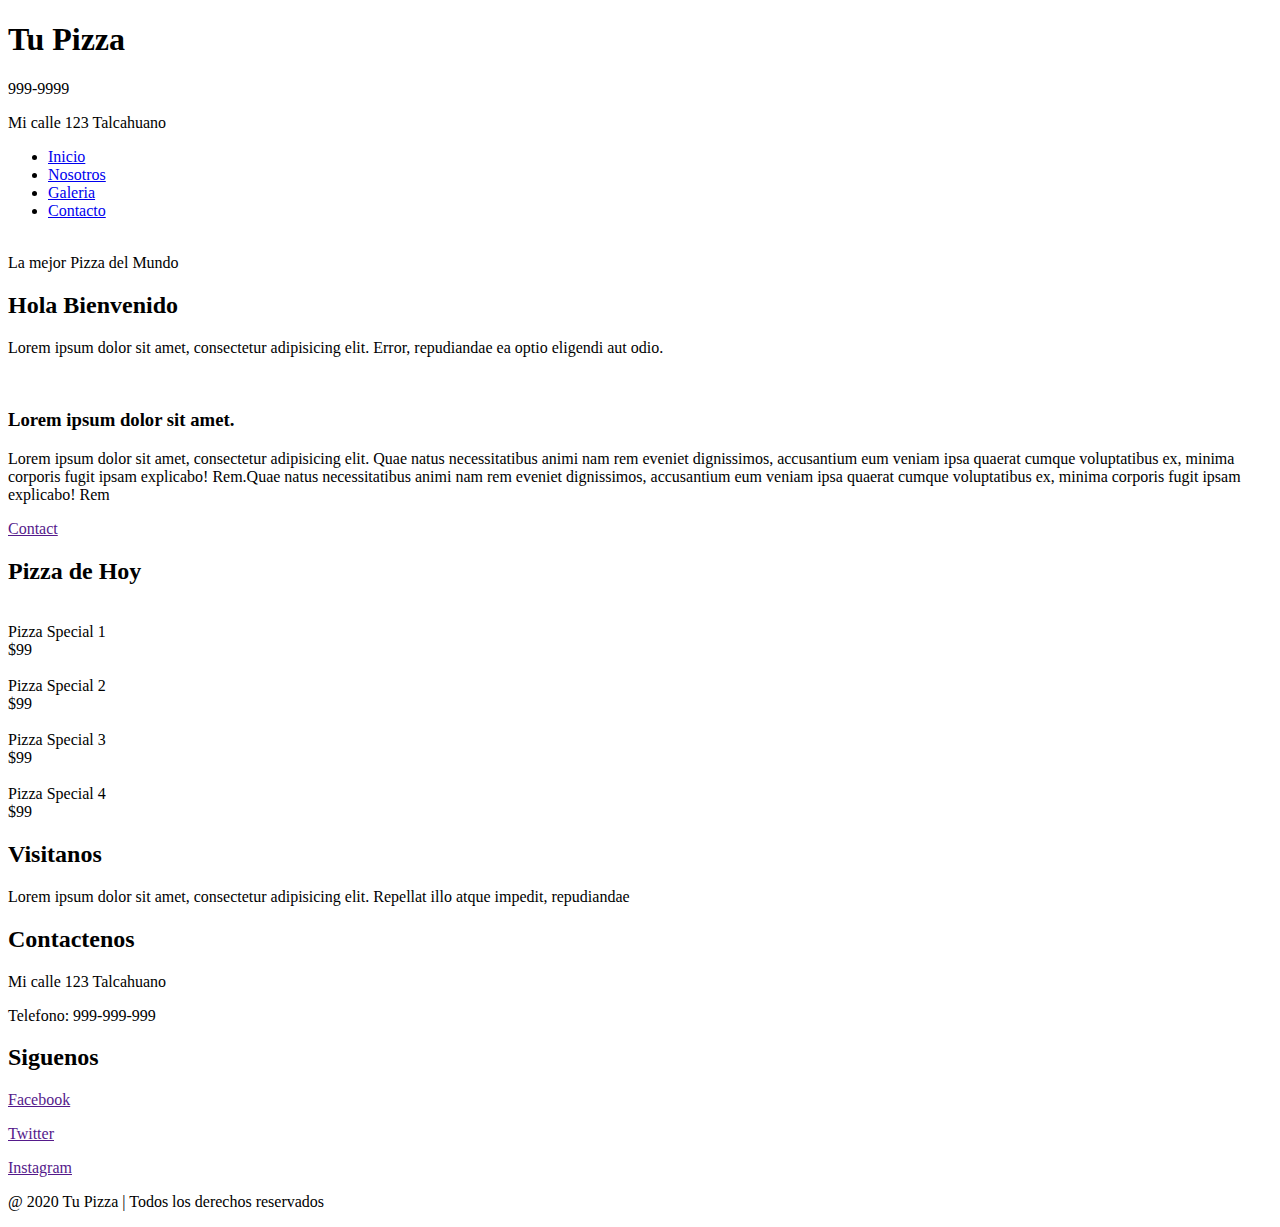
==== index.html @ 5110e10c "ultimo" ====
<!DOCTYPE html>
<html lang="es">
<head>
    <meta charset="UTF-8">
    <title>Home</title>
    <meta name="viewport" content="width=device-width, user-scalable=yes, initial-scale=1.0, maximum-scale=2.0, minimum-scale=1.0">
    <link rel="stylesheet" href="css/estilo.css">
    <link href="https://file.myfontastic.com/3j45yvRpaWhzeStdASehh9/icons.css" rel="stylesheet">
    <!-- jajajaja ultimo -->
</head>
<body>
    <header class="main-header">
        <div class="container container--flex">
            <div class="logo-container column column--50">
                <h1 class="logo">Tu Pizza</h1>
            </div>
            <div class="main-header__contactInfo column column--50">
                <p class="main-header__contactInfo__phone">
                    <span class="icon-phone">999-9999
                    </span>
                </p>
                <p class="main-header__contactInfo__addres">
                    <span class="icon-location">Mi calle 123 Talcahuano</span>
                </p>
                
            </div>
        </div>
    </header>
    <nav class="main_nav">
        <div class="container container--flex">
            <span class="icon-menu" id="btnmenu"></span>
            <ul class="menu" id="menu">
                <li class="menu__item"><a href="/" class="menu__link menu__link--select">Inicio</a></li>
                <li class="menu__item"><a href="nosotros.html" class="menu__link">Nosotros</a></li>
                <li class="menu__item"><a href="galeria.html" class="menu__link">Galeria</a></li>
                <li class="menu__item"><a href="contacto.html" class="menu__link">Contacto</a></li>
            </ul>
            <div class="social-icon">
                <a href="" class="social-icon__link"><span class="icon-facebook"></span></a>
                <a href="" class="social-icon__link"><span class="icon-twitter"></span></a>
                <a href="" class="social-icon__link"><span class="icon-instagram"></span></a>
            </div>
        </div>
    </nav>
    <section class="banner">
        <img src="img/banner.jpg" alt="" class="banner__img">
        <div class="banner__content">La mejor Pizza del Mundo</div>
    </section>
    <main class="main">
        <section class="group--color">
            <div class="container">
                <h2 class="main__title">Hola Bienvenido</h2>
                <p class="main_txt">
                    Lorem ipsum dolor sit amet, consectetur adipisicing elit. Error, repudiandae ea optio eligendi aut odio.
                </p>
            </div>
        </section>
        <section class="group main__about_description">
            <div class="container container--flex">
                <div class="column column--50">
                    <img src="img/pizza1.jpg" alt="">
                </div>
                <div class="column column--50">
                    <h3 class="column__title">Lorem ipsum dolor sit amet.</h3>
                    <p class="column__txt">Lorem ipsum dolor sit amet, consectetur adipisicing elit. Quae natus necessitatibus animi nam rem eveniet dignissimos, accusantium eum veniam ipsa quaerat cumque voluptatibus ex, minima corporis fugit ipsam explicabo! Rem.Quae natus necessitatibus animi nam rem eveniet dignissimos, accusantium eum veniam ipsa quaerat cumque voluptatibus ex, minima corporis fugit ipsam explicabo! Rem</p>
                    <a href="" class="btn btn--contact">Contact</a>
                </div>
            </div>
        </section>
        <section class="group today-special">
            <h2 class="group__title">Pizza de Hoy</h2>
            <div class="container container--flex">
                <div class="column column--50--25">
                    <img src="img/plato1.jpg" alt="" class="today-special__img">
                    <div class="today-special__tittle">Pizza Special 1</div>
                    <div class="today-special__price">$99</div>
                </div>
                <div class="column column--50--25">
                    <img src="img/plato2.jpg" alt="" class="today-special__img">
                    <div class="today-special__tittle">Pizza Special 2</div>
                    <div class="today-special__price">$99</div>
                </div>
                <div class="column column--50--25">
                    <img src="img/plato3.jpg" alt="" class="today-special__img">
                    <div class="today-special__tittle">Pizza Special 3</div>
                    <div class="today-special__price">$99</div>
                </div>
                <div class="column column--50--25">
                    <img src="img/plato4.jpg" alt="" class="today-special__img">
                    <div class="today-special__tittle">Pizza Special 4</div>
                    <div class="today-special__price">$99</div>
                </div>
            </div>
        </section>
      
    </main>
    <footer class="main-footer">
        <div class="container container--flex">
            <div class="column column--33">
                <h2 class="column__title">Visitanos</h2>
                <p class="column__txt">Lorem ipsum dolor sit amet, consectetur adipisicing elit. Repellat illo atque impedit, repudiandae </p>
            </div>
            <div class="column column--33">
                <h2 class="column__title">Contactenos</h2>
                <p class="column__txt">Mi calle 123 Talcahuano</p>
                <p class="column__txt">Telefono: 999-999-999</p>
               
            </div>
            <div class="column column--33">
                <h2 class="column__title">Siguenos</h2>
                <p class="column__txt"><a href="" class="icon-facebook">Facebook</a></p>
                <p class="column__txt"><a href="" class="icon-twitter">Twitter</a></p>
                <p class="column__txt"><a href="" class="icon-instagram">Instagram</a></p>
            </div>
            <p class="copy">@ 2020 Tu Pizza | Todos los derechos reservados</p>
        </div>
    </footer>
    <script src="js/menu.js"></script>
</body>
</html>
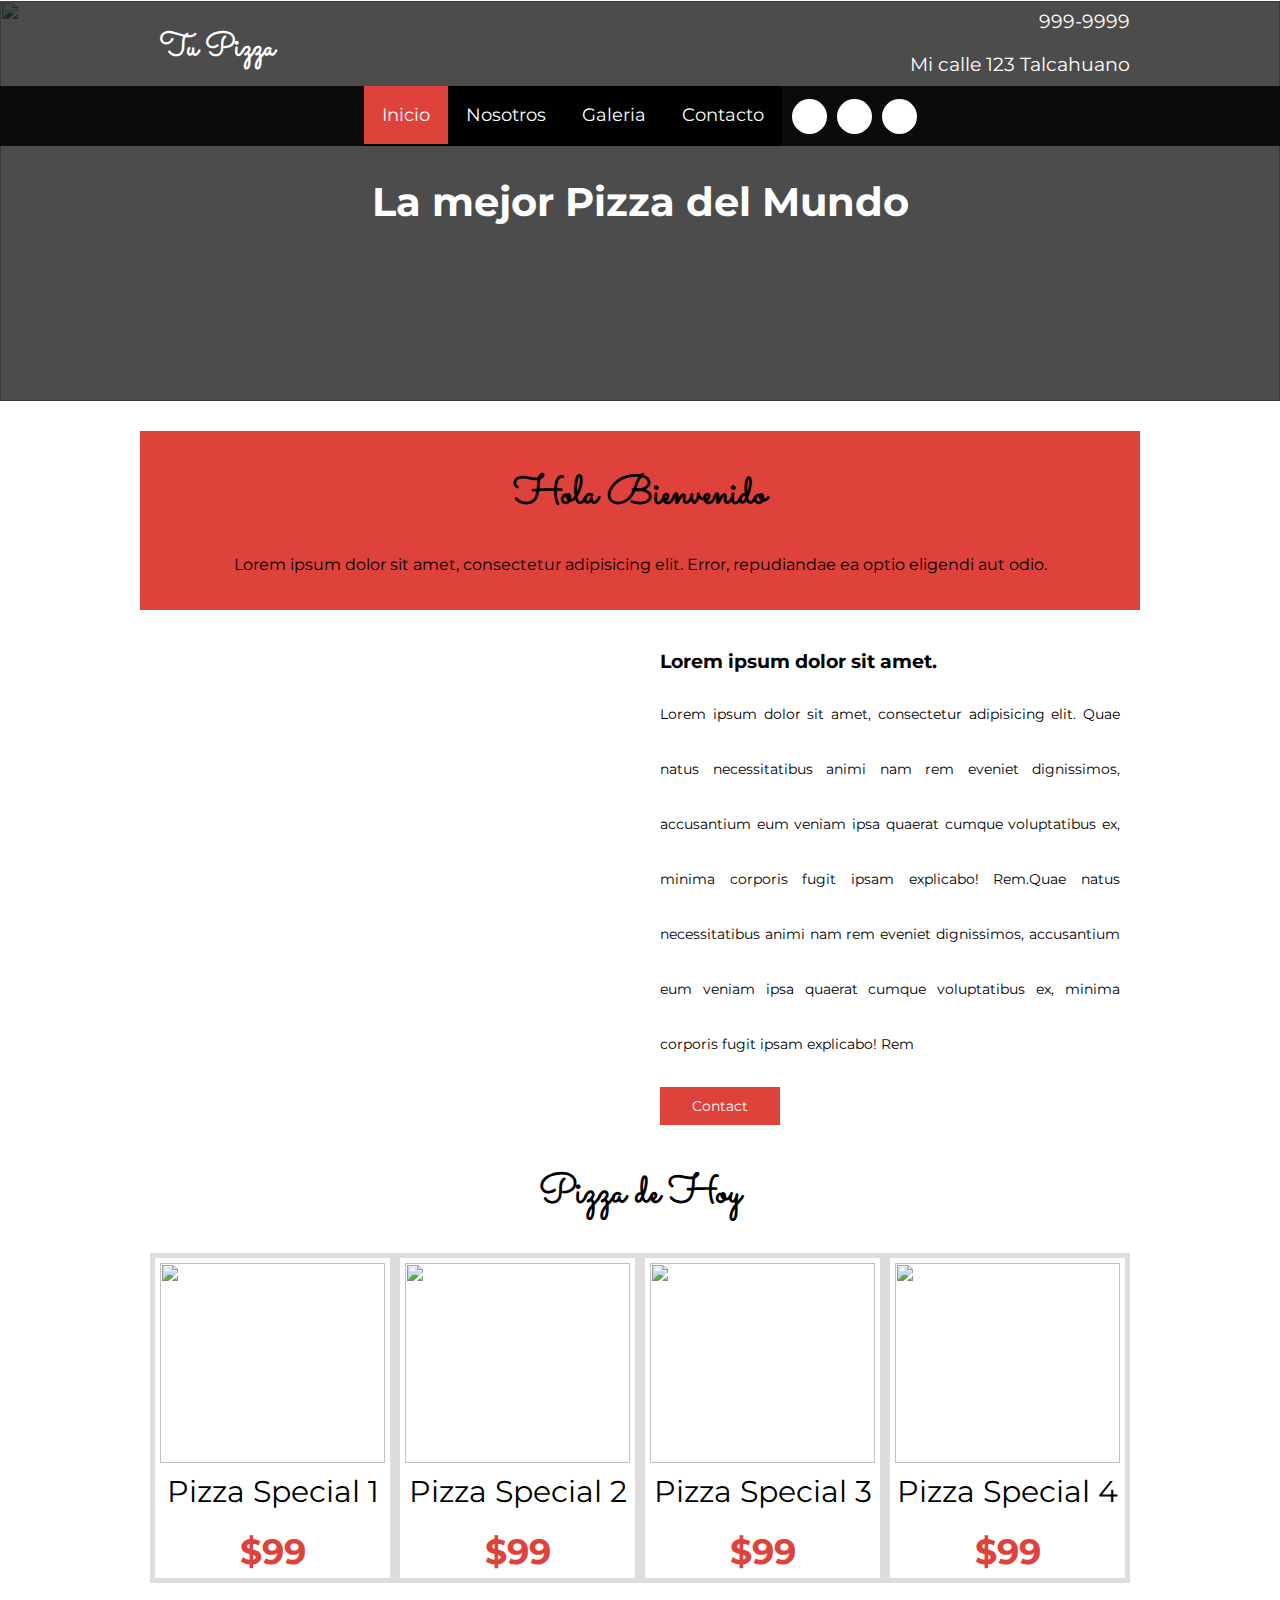
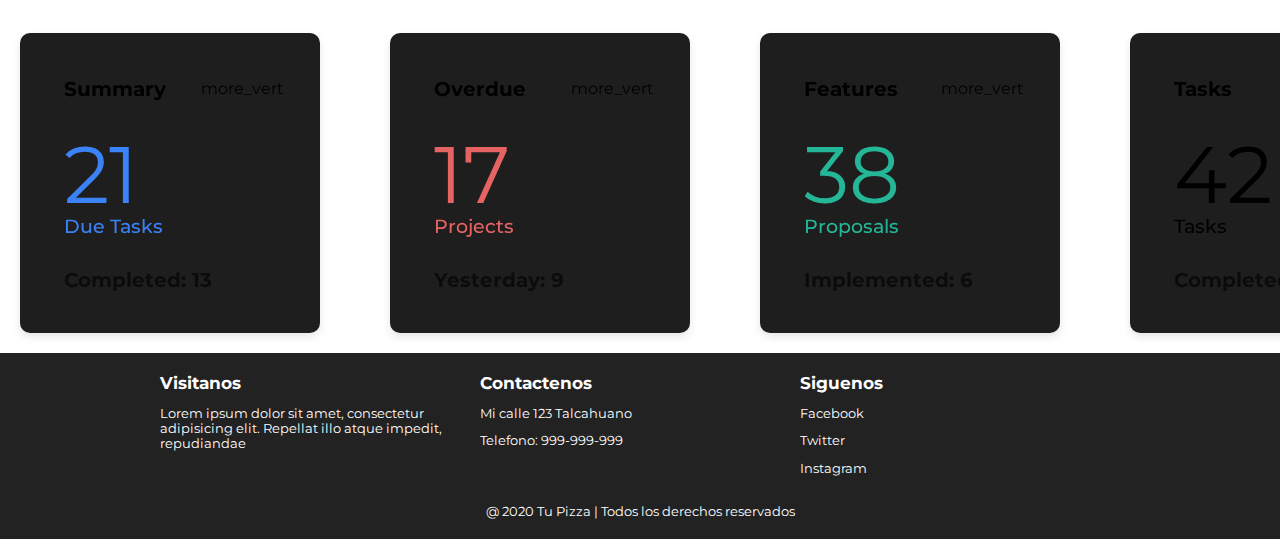
==== commit d2ece573: "aun no se que hacer" ====
--- a/index.html
+++ b/index.html
@@ -92,7 +92,91 @@
                 </div>
             </div>
         </section>
-      
+        <div class="cards">
+            <label id="summary">
+              <input type="checkbox" />
+              <div class="card">
+                <div class="front">
+                  <header>
+                    <h2>Summary</h2>
+                    <span class="material-symbols-outlined"> more_vert </span>
+                  </header>
+                  <var>21</var>
+                  <h3>Due Tasks</h3>
+                  <h4>Completed: 13</h4>
+                </div>
+                <div class="back">
+                  <header>
+                    <h2>Summary</h2>
+                    <span class="material-symbols-outlined"> close </span>
+                  </header>
+                  <p>More Information</p>
+                </div>
+              </div>
+            </label>
+            <label id="overdue">
+              <input type="checkbox" />
+              <div class="card">
+                <div class="front">
+                  <header>
+                    <h2>Overdue</h2>
+                    <span class="material-symbols-outlined"> more_vert </span>
+                  </header>
+                  <var>17</var>
+                  <h3>Projects</h3>
+                  <h4>Yesterday: 9</h4>
+                </div>
+                <div class="back">
+                  <header>
+                    <h2>Overdue</h2>
+                    <span class="material-symbols-outlined"> close </span>
+                  </header>
+                  <p>More Information</p>
+                </div>
+              </div>
+            </label>
+            <label id="features">
+              <input type="checkbox" />
+              <div class="card">
+                <div class="front">
+                  <header>
+                    <h2>Features</h2>
+                    <span class="material-symbols-outlined"> more_vert </span>
+                  </header>
+                  <var>38</var>
+                  <h3>Proposals</h3>
+                  <h4>Implemented: 6</h4>
+                </div>
+                <div class="back">
+                  <header>
+                    <h2>Features</h2>
+                    <span class="material-symbols-outlined"> close </span>
+                  </header>
+                  <p>More Information</p>
+                </div>
+              </div>
+            </label>
+            <label id="tasks">
+              <input type="checkbox" />
+              <div class="card">
+                <div class="front">
+                  <header>
+                    <h2>Tasks</h2>
+                    <span class="material-symbols-outlined"> more_vert </span>
+                  </header>
+                  <var>42</var>
+                  <h3>Tasks</h3>
+                  <h4>Completed: 12</h4>
+                </div>
+                <div class="back">
+                  <header>
+                    <h2>Tasks</h2>
+                    <span class="material-symbols-outlined"> close </span>
+                  </header>
+                  <p>More Information</p>
+                </div>
+              </div>
+          </div>
     </main>
     <footer class="main-footer">
         <div class="container container--flex">
--- a/css/estilo.css
+++ b/css/estilo.css
@@ -0,0 +1,532 @@
+@import url('https://fonts.googleapis.com/css2?family=Montserrat:wght@300&family=Sacramento&display=swap');
+*{
+    box-sizing: border-box;
+}
+body{
+    font-family: 'Montserrat', sans-serif;
+    margin: 0;
+}
+/*----------------Estilos Base------------------*/
+img{
+    display: block;
+    width: 100%;
+    max-width: 100%;
+}
+h1,h2,h3,h4,h5{
+    margin: 0;
+}
+.container{
+    width: 100%;
+    margin: auto;
+}
+.container--flex{
+    display: flex;
+    flex-wrap: wrap;
+    justify-content: space-between;
+    align-items: center;
+}
+.column{
+    width: 100%;
+}
+
+/*----------------Estilos Header------------------*/
+
+
+.main-header{
+    width: 100%;
+}
+.logo{
+    font-size: 1.9em;
+    color: #de423a;
+    padding: 10px;
+    font-family: 'Sacramento', cursive;
+        
+}
+.main-header__contactInfo__phone{
+    background:#de423a;
+    color: #fff;
+    padding: 10px;
+    margin: 0;
+}
+
+.main-header__contactInfo__addres{
+    padding: 10px;
+    margin: 0px;
+}
+.main-header [class*="icon-"]:before{
+    position: relative;
+    top:2px;
+    right: 3px;
+}
+/*----------------Estilos Menu------------------*/
+.main_nav{
+    width: 100%;
+    position:relative;
+    z-index: 2000;  
+    padding: 10px;
+}
+
+.icon-menu{
+    display: block;
+    color: #fff;
+    border: 1px solid #fff;
+    border-radius: 3px;
+    width: 40px;
+    height: 40px;
+    line-height: 45px;
+    text-align: center;
+    cursor:pointer;
+    font-size: 1.5em;
+    
+}
+
+.social-icon{
+    display: flex;
+    justify-content: space-between;
+    
+}
+
+.social-icon [class*="icon-"]{
+    color: black;
+    margin-left: 10px;
+    display: flex;
+    justify-content: center;
+    align-items: center;
+    font-size: 1.3em;
+    width: 35px;
+    height: 35px;
+    background: #fff;
+    border-radius: 50%;
+}
+
+.social-icon__link{
+    text-decoration: none;
+   
+}
+
+.menu{
+    
+    position: absolute;
+    top: 75px;
+    left: 0;
+    width: 100%;
+    background: rgba(0,0,0,.85);
+    padding:0px;
+    margin:0px;
+    z-index: 2000px;
+    list-style: none;
+    text-align: center;
+    font-size: 18px;
+    height: 0;
+    overflow: hidden;
+	transition: height .3s linear;
+}
+
+.menu__link{
+    display: block;
+    padding: 15px;
+    color: white;
+    text-align: center;
+    text-decoration: none;
+    
+}
+.menu__link:hover{
+    background-color: #DE423A;
+}
+.menu__link--select{
+    background-color: #DE423A;
+    
+}
+.mostrar{
+    height: 210px;
+}
+
+
+
+/*----------------Estilos Menu------------------*/
+
+.card {
+  background: #fff;
+  border-radius: 10px;
+  box-shadow: 0 4px 8px rgba(0, 0, 0, 0.1);
+  padding: 20px;
+  margin: 20px;
+  width: 300px;
+  height: 300px;
+  display: flex;
+  flex-direction: column;
+  justify-content: space-between;
+  transition: 0.4s;
+}
+
+
+.cards {
+	display: flex;
+	gap: 30px;
+  }
+  
+  .card {
+	position: relative;
+	perspective: 1000px;
+	width: 300px;
+	height: 300px;
+  }
+  
+  .card header {
+	display: flex;
+	justify-content: space-between;
+	align-items: center;
+	height: 40px;
+	margin-bottom: 26px;
+  }
+  
+  .card header h2 {
+	font-size: 20px;
+  }
+  
+  .card .front,
+  .card .back {
+	position: absolute;
+	top: 0;
+	left: 0;
+	right: 0;
+	bottom: 0;
+	backface-visibility: hidden;
+	background: #1e1e1e;
+	border-radius: 10px;
+	padding: 36px 36px 44px 44px;
+	transition: 0.6s;
+	cursor: pointer;
+  }
+  
+  .back {
+	transform: rotateY(180deg);
+  }
+  
+  input {
+	position: absolute;
+	scale: 0;
+  }
+  
+  input:checked ~ .card .back {
+	transform: rotateY(0);
+  }
+  
+  input:checked ~ .card .front {
+	transform: rotateY(-180deg);
+  }
+  
+  .card var {
+	font-style: normal;
+	font-size: 80px;
+	line-height: 1;
+  }
+  
+  .card h3 {
+	margin: 0 0 30px;
+	font-weight: 500;
+  }
+  
+  #summary :is(var, h3) {
+	color: #3b82f6;
+  }
+  
+  #overdue :is(var, h3) {
+	color: #e56363;
+  }
+  
+  #features :is(var, h3) {
+	color: #25b697;
+  }
+  
+  .card :is(h4, p) {
+	opacity: 0.6;
+	font-size: 20px;
+  }
+  
+  .card p {
+	margin-top: 76px;
+  }
+/*----------------Estilos Banner------------------*/
+
+.banner{
+    margin-top:-52px;
+    position: relative;
+}
+.banner:before {
+    content: '';
+    position: absolute;
+    width: 100%;
+    height: 100%;
+    background: rgba(0,0,0,0.7);
+    z-index: 1000;
+    top: 0;
+}
+.banner__img{
+    width: 100%;
+    height: 400px;
+    object-fit: cover
+}
+.banner__content {
+    width: 70%;
+    color: white;
+    text-align:center;
+    position: absolute;
+    z-index: 1500;
+    top: 50%;
+    left: 50%;
+    transform: translateX(-50%) translateY(-50%);
+    font-size: 1.5em;
+    font-weight:bold;
+    
+}
+
+/*----------------Estilos Principales------------------*/
+.group--color .container{
+	background-color: #DE423A;
+	padding: 10px;
+	text-align: center;
+	
+}
+.main__title{
+	margin: 15px 0;
+	font-size: 2.8em;
+	font-family: 'Sacramento',cursive;
+	
+}
+.column__title{
+	font-size: 1.3em;
+}
+.main__about_description .column:nth-child(2){
+	padding: 10px;
+}
+.btn{
+	
+	display: block;
+	text-align: center;
+	text-decoration: none;
+	width: 120px;
+	background: #DE423A;
+	color: #fff;
+	padding:10px;
+	margin: 10px auto;
+	
+}
+.group__title{
+	font-family:'Sacramento',cursive;
+	text-align: center;
+	font-weight: bold;
+	font-size: 1.8em;
+	margin: 30px;
+}
+
+.today-special .column {
+	margin-bottom: 30px;
+	text-align: center;
+}
+
+.today-special__img{
+	margin: auto;
+	max-width: 350px;
+}
+
+.today-special__tittle{
+	
+	font-size: 1.3em;
+	padding-top: 10px;
+	padding-bottom: 20px;
+}
+.today-special__price{
+	font-size: 1.5em;
+	color: #DE423a;
+	font-weight: bold;
+}
+
+/*----------------Estilos Principales------------------*/
+.main-footer{
+	background: #222;
+	color: #fff;
+	padding: 10px;
+	padding-top: 20px;
+	padding-bottom: 20px;
+	font-size: .8em;
+}
+.copy{
+	text-align: center;
+	margin: auto;
+	margin-top: 15px;
+	
+}
+
+.main-footer [class*="icon-"] {
+	color: #fff;
+	text-decoration: none;
+	
+	
+}
+.main-footer [class*="icon-"]:before{
+	position: relative;
+	top: 3px;
+	right: 5px;
+}
+
+/*----------------Estilos Responsivos------------------*/
+
+@media screen and (min-width:480px){
+
+	.container {
+		display: flex;
+		justify-content: center;
+		flex-wrap: wrap;
+	}
+	.logo{
+		color: #fff;
+		
+	}
+	.main-header__contactInfo{
+		text-align:right;
+	}
+	.banner{
+		margin-top: -145px;
+		z-index: -1000;
+	}
+	.main-header__contactInfo__phone{
+		background: none;
+	}
+	.main-header__contactInfo__addres{
+		color: #fff;
+	}
+	.main_nav{
+		background:rgba(0,0,0,0.85);
+	}
+	.banner__content{
+		font-size:1.5em;
+	}
+	.column--50{
+		width: 49%;
+	}
+	.column--50--25{
+		width: 49%;
+	}
+	.column--33{
+		width: 32%;
+	}
+	
+	.main__about_description .column:nth-child(2){
+		padding-left: 20px;
+		font-size: .9em;
+		
+	}
+	.main__about_description .btn{
+		margin: 0;
+	}
+	.today-special .column {
+		border: 5px solid #ddd;
+		padding: 5px;
+	}
+	.today-special__img{
+		height: 200px;
+		object-fit: cover;
+	}
+	.main-footer .container--flex{
+		align-items: flex-start;
+	}
+	
+	
+}
+@media screen and (min-width:1024px){
+.container{
+		width: 1000px
+	}
+	.logo{
+		padding-top: 20px;
+		font-size: 2em;
+	
+		
+	}
+		
+	.main-header__contactInfo__phone,
+	.main-header__contactInfo__addres{
+		font-size: 1.18em;
+		padding-right: 0px;
+		
+		
+		
+	}
+	
+	.main_nav{
+    
+    	padding: 0px;
+	}
+	
+	.banner__content{
+		font-size:2.5em;
+	}
+	
+	.icon-menu{
+		display: none;
+	}
+	
+	.menu{
+		position: static;
+		display: flex;
+		height: 60px;
+		width: auto;
+	}
+	
+	.menu__link{
+   
+    	padding: 18px;
+      
+	}
+	.group--color .container{
+		margin-top: 30px;
+		margin-bottom: 30px;
+		padding: 20px
+	
+	}
+	.main__title{
+		font-size: 2.5em;
+	}
+	.main__about_description .column--50:nth-child(2) .column__txt
+	{
+		line-height: 55px;
+		text-align: justify;
+		
+	}
+	.group__title{
+		font-size: 2.5em;
+	}
+	.column--50--25{
+		width: 24.5%;
+	}
+	.today-special__tittle{
+	
+		font-size: 1.9em;
+		
+	}
+	.today-special__price{
+	font-size: 2.2em;
+	
+	}
+}
+
+
+
+
+
+
+
+
+
+
+
+
+
+
+
+
+
+
+
+
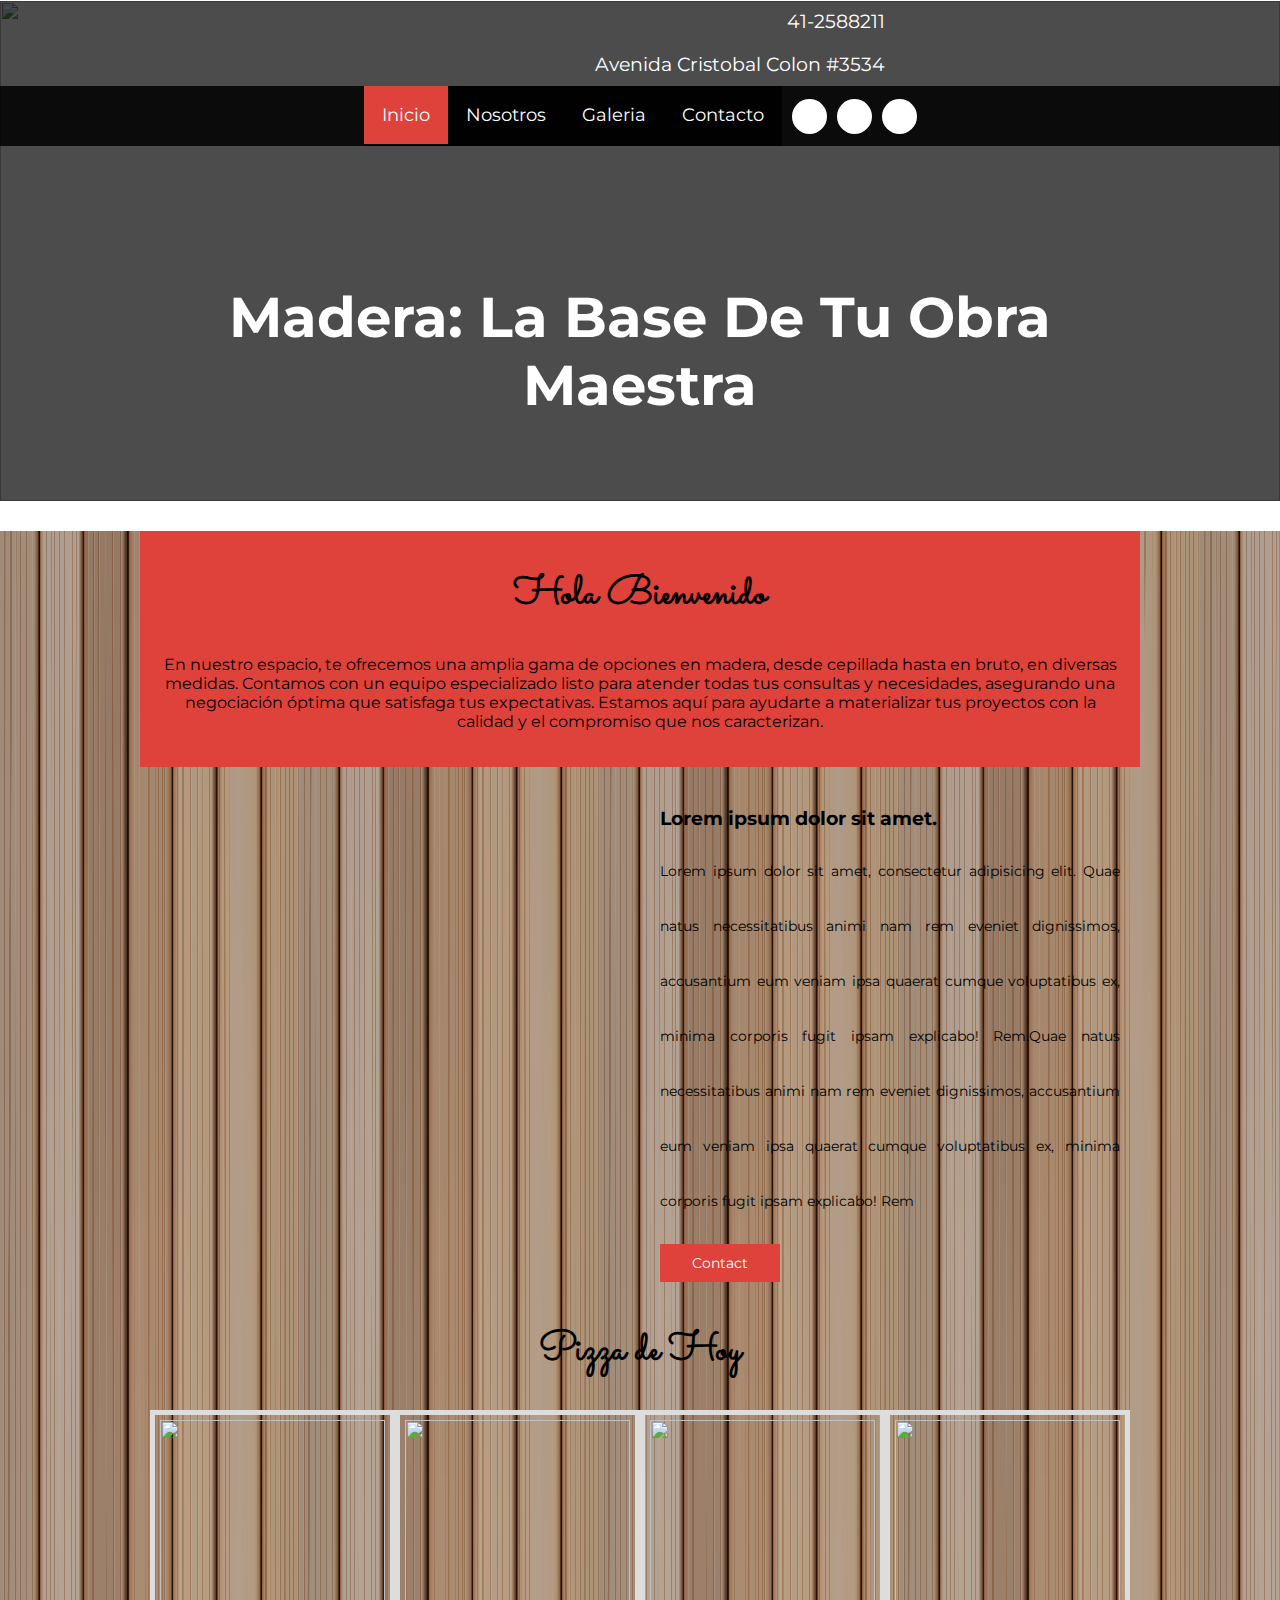
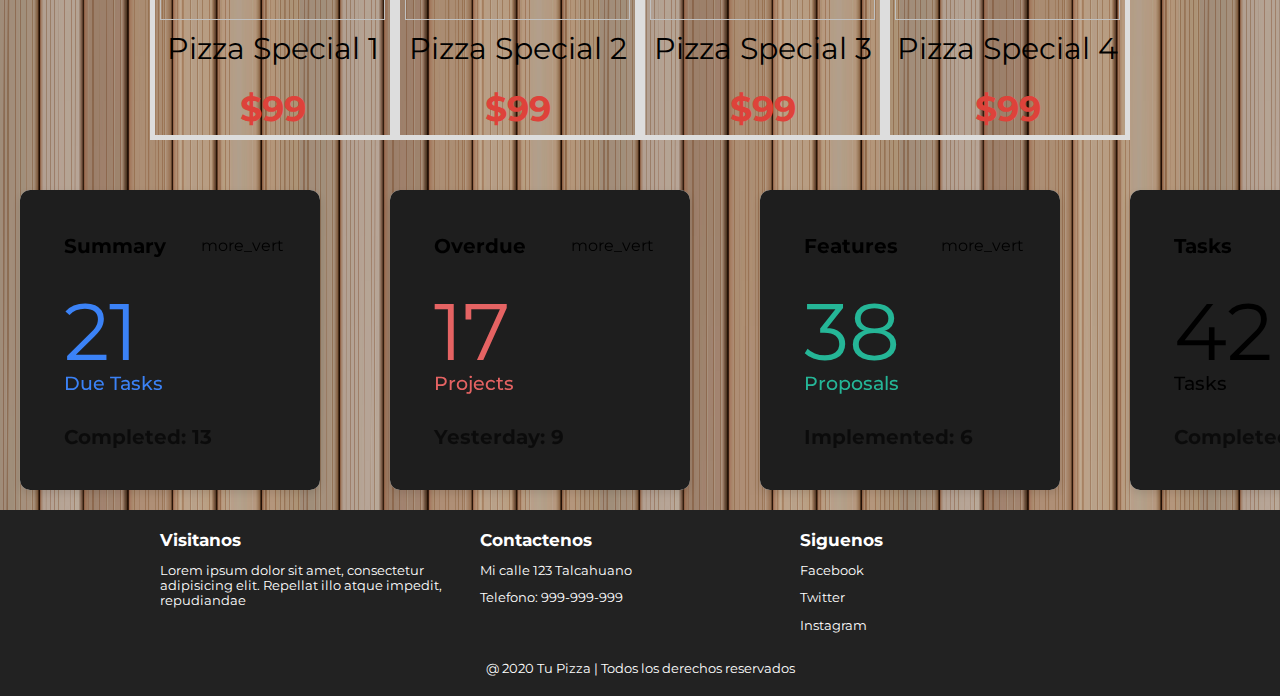
==== commit 21b10f32: "no" ====
--- a/index.html
+++ b/index.html
@@ -11,16 +11,13 @@
 <body>
     <header class="main-header">
         <div class="container container--flex">
-            <div class="logo-container column column--50">
-                <h1 class="logo">Tu Pizza</h1>
-            </div>
             <div class="main-header__contactInfo column column--50">
                 <p class="main-header__contactInfo__phone">
-                    <span class="icon-phone">999-9999
+                    <span class="icon-phone">41-2588211
                     </span>
                 </p>
                 <p class="main-header__contactInfo__addres">
-                    <span class="icon-location">Mi calle 123 Talcahuano</span>
+                    <span class="icon-location">Avenida Cristobal Colon #3534</span>
                 </p>
                 
             </div>
@@ -44,14 +41,14 @@
     </nav>
     <section class="banner">
         <img src="img/banner.jpg" alt="" class="banner__img">
-        <div class="banner__content">La mejor Pizza del Mundo</div>
+        <div class="banner__content2">Madera: La Base De Tu Obra Maestra</div>
     </section>
-    <main class="main">
+    <main class="main1" style="background-image: url('img/fondo.jpg'); background-repeat: repeat; background-size: 300px 90000px;">
         <section class="group--color">
             <div class="container">
                 <h2 class="main__title">Hola Bienvenido</h2>
                 <p class="main_txt">
-                    Lorem ipsum dolor sit amet, consectetur adipisicing elit. Error, repudiandae ea optio eligendi aut odio.
+                  En nuestro espacio, te ofrecemos una amplia gama de opciones en madera, desde cepillada hasta en bruto, en diversas medidas. Contamos con un equipo especializado listo para atender todas tus consultas y necesidades, asegurando una negociación óptima que satisfaga tus expectativas. Estamos aquí para ayudarte a materializar tus proyectos con la calidad y el compromiso que nos caracterizan.
                 </p>
             </div>
         </section>
--- a/css/estilo.css
+++ b/css/estilo.css
@@ -1,3 +1,4 @@
+
 @import url('https://fonts.googleapis.com/css2?family=Montserrat:wght@300&family=Sacramento&display=swap');
 *{
     box-sizing: border-box;
@@ -6,6 +7,7 @@
     font-family: 'Montserrat', sans-serif;
     margin: 0;
 }
+
 /*----------------Estilos Base------------------*/
 img{
     display: block;
@@ -28,20 +30,13 @@
 .column{
     width: 100%;
 }
-
+group--color
 /*----------------Estilos Header------------------*/
 
-
 .main-header{
     width: 100%;
 }
-.logo{
-    font-size: 1.9em;
-    color: #de423a;
-    padding: 10px;
-    font-family: 'Sacramento', cursive;
-        
-}
+
 .main-header__contactInfo__phone{
     background:#de423a;
     color: #fff;
@@ -58,6 +53,8 @@
     top:2px;
     right: 3px;
 }
+
+
 /*----------------Estilos Menu------------------*/
 .main_nav{
     width: 100%;
@@ -142,21 +139,20 @@
 }
 
 
-
 /*----------------Estilos Menu------------------*/
 
 .card {
-  background: #fff;
-  border-radius: 10px;
-  box-shadow: 0 4px 8px rgba(0, 0, 0, 0.1);
-  padding: 20px;
-  margin: 20px;
-  width: 300px;
-  height: 300px;
-  display: flex;
-  flex-direction: column;
-  justify-content: space-between;
-  transition: 0.4s;
+background: #fff;
+border-radius: 10px;
+box-shadow: 0 4px 8px rgba(0, 0, 0, 0.1);
+padding: 20px;
+margin: 20px;
+width: 300px;
+height: 300px;
+display: flex;
+flex-direction: column;
+justify-content: space-between;
+transition: 0.4s;
 }
 
 
@@ -252,6 +248,7 @@
 .banner{
     margin-top:-52px;
     position: relative;
+	margin: 0px;
 }
 .banner:before {
     content: '';
@@ -264,24 +261,28 @@
 }
 .banner__img{
     width: 100%;
-    height: 400px;
+    height: 500px;
     object-fit: cover
 }
-.banner__content {
+
+.banner__content2 {
     width: 70%;
-    color: white;
+    color: rgb(255, 255, 255);
     text-align:center;
     position: absolute;
     z-index: 1500;
-    top: 50%;
+    top: 70%;
     left: 50%;
     transform: translateX(-50%) translateY(-50%);
-    font-size: 1.5em;
+    font-size: 3.5em;
     font-weight:bold;
-    
 }
 
 /*----------------Estilos Principales------------------*/
+.main1{
+	margin: 0;
+	padding: 0;
+}
 .group--color .container{
 	background-color: #DE423A;
 	padding: 10px;
@@ -509,24 +510,24 @@
 	font-size: 2.2em;
 	
 	}
-}
-
-
-
-
-
-
-
-
-
-
-
-
-
-
-
-
-
-
-
-
+	.banner__content2{
+		margin: 0;
+	}
+}
+
+
+
+
+
+
+
+
+
+
+
+
+
+
+
+
+
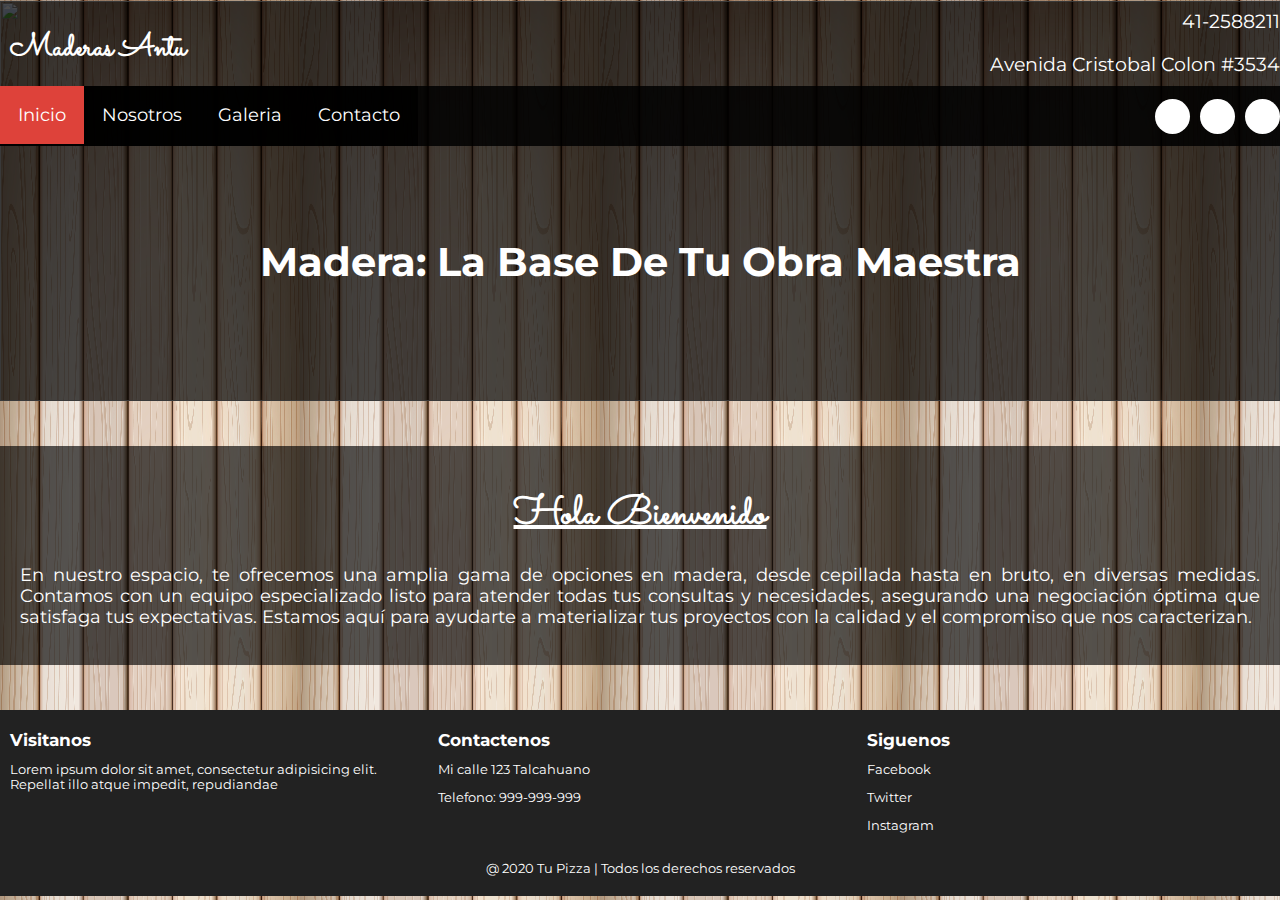
==== commit d18f8ee8: "ultimo" ====
--- a/index.html
+++ b/index.html
@@ -8,9 +8,12 @@
     <link href="https://file.myfontastic.com/3j45yvRpaWhzeStdASehh9/icons.css" rel="stylesheet">
     <!-- jajajaja ultimo -->
 </head>
-<body>
+<body style="background-image: url('img/fondo.jpg'); background-repeat: repeat; background-size: 300px 1300px;">
     <header class="main-header">
         <div class="container container--flex">
+            <div class="logo-container column column--50">
+                <h1 class="logo">Maderas Antu</h1>
+            </div>
             <div class="main-header__contactInfo column column--50">
                 <p class="main-header__contactInfo__phone">
                     <span class="icon-phone">41-2588211
@@ -39,141 +42,29 @@
             </div>
         </div>
     </nav>
-    <section class="banner">
+    <section class="banner" >
         <img src="img/banner.jpg" alt="" class="banner__img">
-        <div class="banner__content2">Madera: La Base De Tu Obra Maestra</div>
+        <div class="banner__content">Madera: La Base De Tu Obra Maestra</div>
     </section>
-    <main class="main1" style="background-image: url('img/fondo.jpg'); background-repeat: repeat; background-size: 300px 90000px;">
+    <main class="main1" >
         <section class="group--color">
             <div class="container">
                 <h2 class="main__title">Hola Bienvenido</h2>
                 <p class="main_txt">
-                  En nuestro espacio, te ofrecemos una amplia gama de opciones en madera, desde cepillada hasta en bruto, en diversas medidas. Contamos con un equipo especializado listo para atender todas tus consultas y necesidades, asegurando una negociación óptima que satisfaga tus expectativas. Estamos aquí para ayudarte a materializar tus proyectos con la calidad y el compromiso que nos caracterizan.
+                En nuestro espacio, te ofrecemos una amplia gama de opciones en madera, desde cepillada hasta en bruto, en diversas medidas. Contamos con un equipo especializado listo para atender todas tus consultas y necesidades, asegurando una negociación óptima que satisfaga tus expectativas. Estamos aquí para ayudarte a materializar tus proyectos con la calidad y el compromiso que nos caracterizan.
                 </p>
             </div>
         </section>
         <section class="group main__about_description">
-            <div class="container container--flex">
-                <div class="column column--50">
-                    <img src="img/pizza1.jpg" alt="">
-                </div>
-                <div class="column column--50">
-                    <h3 class="column__title">Lorem ipsum dolor sit amet.</h3>
-                    <p class="column__txt">Lorem ipsum dolor sit amet, consectetur adipisicing elit. Quae natus necessitatibus animi nam rem eveniet dignissimos, accusantium eum veniam ipsa quaerat cumque voluptatibus ex, minima corporis fugit ipsam explicabo! Rem.Quae natus necessitatibus animi nam rem eveniet dignissimos, accusantium eum veniam ipsa quaerat cumque voluptatibus ex, minima corporis fugit ipsam explicabo! Rem</p>
-                    <a href="" class="btn btn--contact">Contact</a>
-                </div>
-            </div>
+        
+
+        
         </section>
         <section class="group today-special">
-            <h2 class="group__title">Pizza de Hoy</h2>
-            <div class="container container--flex">
-                <div class="column column--50--25">
-                    <img src="img/plato1.jpg" alt="" class="today-special__img">
-                    <div class="today-special__tittle">Pizza Special 1</div>
-                    <div class="today-special__price">$99</div>
-                </div>
-                <div class="column column--50--25">
-                    <img src="img/plato2.jpg" alt="" class="today-special__img">
-                    <div class="today-special__tittle">Pizza Special 2</div>
-                    <div class="today-special__price">$99</div>
-                </div>
-                <div class="column column--50--25">
-                    <img src="img/plato3.jpg" alt="" class="today-special__img">
-                    <div class="today-special__tittle">Pizza Special 3</div>
-                    <div class="today-special__price">$99</div>
-                </div>
-                <div class="column column--50--25">
-                    <img src="img/plato4.jpg" alt="" class="today-special__img">
-                    <div class="today-special__tittle">Pizza Special 4</div>
-                    <div class="today-special__price">$99</div>
-                </div>
-            </div>
+            
+
+            
         </section>
-        <div class="cards">
-            <label id="summary">
-              <input type="checkbox" />
-              <div class="card">
-                <div class="front">
-                  <header>
-                    <h2>Summary</h2>
-                    <span class="material-symbols-outlined"> more_vert </span>
-                  </header>
-                  <var>21</var>
-                  <h3>Due Tasks</h3>
-                  <h4>Completed: 13</h4>
-                </div>
-                <div class="back">
-                  <header>
-                    <h2>Summary</h2>
-                    <span class="material-symbols-outlined"> close </span>
-                  </header>
-                  <p>More Information</p>
-                </div>
-              </div>
-            </label>
-            <label id="overdue">
-              <input type="checkbox" />
-              <div class="card">
-                <div class="front">
-                  <header>
-                    <h2>Overdue</h2>
-                    <span class="material-symbols-outlined"> more_vert </span>
-                  </header>
-                  <var>17</var>
-                  <h3>Projects</h3>
-                  <h4>Yesterday: 9</h4>
-                </div>
-                <div class="back">
-                  <header>
-                    <h2>Overdue</h2>
-                    <span class="material-symbols-outlined"> close </span>
-                  </header>
-                  <p>More Information</p>
-                </div>
-              </div>
-            </label>
-            <label id="features">
-              <input type="checkbox" />
-              <div class="card">
-                <div class="front">
-                  <header>
-                    <h2>Features</h2>
-                    <span class="material-symbols-outlined"> more_vert </span>
-                  </header>
-                  <var>38</var>
-                  <h3>Proposals</h3>
-                  <h4>Implemented: 6</h4>
-                </div>
-                <div class="back">
-                  <header>
-                    <h2>Features</h2>
-                    <span class="material-symbols-outlined"> close </span>
-                  </header>
-                  <p>More Information</p>
-                </div>
-              </div>
-            </label>
-            <label id="tasks">
-              <input type="checkbox" />
-              <div class="card">
-                <div class="front">
-                  <header>
-                    <h2>Tasks</h2>
-                    <span class="material-symbols-outlined"> more_vert </span>
-                  </header>
-                  <var>42</var>
-                  <h3>Tasks</h3>
-                  <h4>Completed: 12</h4>
-                </div>
-                <div class="back">
-                  <header>
-                    <h2>Tasks</h2>
-                    <span class="material-symbols-outlined"> close </span>
-                  </header>
-                  <p>More Information</p>
-                </div>
-              </div>
-          </div>
     </main>
     <footer class="main-footer">
         <div class="container container--flex">
@@ -185,7 +76,6 @@
                 <h2 class="column__title">Contactenos</h2>
                 <p class="column__txt">Mi calle 123 Talcahuano</p>
                 <p class="column__txt">Telefono: 999-999-999</p>
-               
             </div>
             <div class="column column--33">
                 <h2 class="column__title">Siguenos</h2>
--- a/css/estilo.css
+++ b/css/estilo.css
@@ -3,11 +3,11 @@
 *{
     box-sizing: border-box;
 }
+
 body{
     font-family: 'Montserrat', sans-serif;
     margin: 0;
 }
-
 /*----------------Estilos Base------------------*/
 img{
     display: block;
@@ -30,13 +30,19 @@
 .column{
     width: 100%;
 }
-group--color
+
 /*----------------Estilos Header------------------*/
 
+
 .main-header{
     width: 100%;
 }
-
+.logo{
+    font-size: 1.9em;
+    color: #000000;
+    padding: 10px;
+    font-family: 'Sacramento', cursive;       
+}
 .main-header__contactInfo__phone{
     background:#de423a;
     color: #fff;
@@ -53,8 +59,6 @@
     top:2px;
     right: 3px;
 }
-
-
 /*----------------Estilos Menu------------------*/
 .main_nav{
     width: 100%;
@@ -128,7 +132,7 @@
     
 }
 .menu__link:hover{
-    background-color: #DE423A;
+     background-color: #DE423A;
 }
 .menu__link--select{
     background-color: #DE423A;
@@ -137,118 +141,11 @@
 .mostrar{
     height: 210px;
 }
-
-
-/*----------------Estilos Menu------------------*/
-
-.card {
-background: #fff;
-border-radius: 10px;
-box-shadow: 0 4px 8px rgba(0, 0, 0, 0.1);
-padding: 20px;
-margin: 20px;
-width: 300px;
-height: 300px;
-display: flex;
-flex-direction: column;
-justify-content: space-between;
-transition: 0.4s;
-}
-
-
-.cards {
-	display: flex;
-	gap: 30px;
-  }
-  
-  .card {
-	position: relative;
-	perspective: 1000px;
-	width: 300px;
-	height: 300px;
-  }
-  
-  .card header {
-	display: flex;
-	justify-content: space-between;
-	align-items: center;
-	height: 40px;
-	margin-bottom: 26px;
-  }
-  
-  .card header h2 {
-	font-size: 20px;
-  }
-  
-  .card .front,
-  .card .back {
-	position: absolute;
-	top: 0;
-	left: 0;
-	right: 0;
-	bottom: 0;
-	backface-visibility: hidden;
-	background: #1e1e1e;
-	border-radius: 10px;
-	padding: 36px 36px 44px 44px;
-	transition: 0.6s;
-	cursor: pointer;
-  }
-  
-  .back {
-	transform: rotateY(180deg);
-  }
-  
-  input {
-	position: absolute;
-	scale: 0;
-  }
-  
-  input:checked ~ .card .back {
-	transform: rotateY(0);
-  }
-  
-  input:checked ~ .card .front {
-	transform: rotateY(-180deg);
-  }
-  
-  .card var {
-	font-style: normal;
-	font-size: 80px;
-	line-height: 1;
-  }
-  
-  .card h3 {
-	margin: 0 0 30px;
-	font-weight: 500;
-  }
-  
-  #summary :is(var, h3) {
-	color: #3b82f6;
-  }
-  
-  #overdue :is(var, h3) {
-	color: #e56363;
-  }
-  
-  #features :is(var, h3) {
-	color: #25b697;
-  }
-  
-  .card :is(h4, p) {
-	opacity: 0.6;
-	font-size: 20px;
-  }
-  
-  .card p {
-	margin-top: 76px;
-  }
 /*----------------Estilos Banner------------------*/
 
 .banner{
     margin-top:-52px;
     position: relative;
-	margin: 0px;
 }
 .banner:before {
     content: '';
@@ -261,48 +158,49 @@
 }
 .banner__img{
     width: 100%;
-    height: 500px;
+    height: 400px;
     object-fit: cover
 }
-
-.banner__content2 {
+.banner__content {
     width: 70%;
     color: rgb(255, 255, 255);
     text-align:center;
     position: absolute;
     z-index: 1500;
-    top: 70%;
+    top: 65%;
     left: 50%;
     transform: translateX(-50%) translateY(-50%);
-    font-size: 3.5em;
+    font-size: 1.5em;
     font-weight:bold;
+    
 }
 
 /*----------------Estilos Principales------------------*/
-.main1{
-	margin: 0;
-	padding: 0;
-}
 .group--color .container{
-	background-color: #DE423A;
+	background-color: #000000a5;
 	padding: 10px;
 	text-align: center;
-	
 }
 .main__title{
-	margin: 15px 0;
+	margin: 20px 0;
 	font-size: 2.8em;
 	font-family: 'Sacramento',cursive;
-	
+	color: #ffffff;
+	text-decoration: underline;
 }
 .column__title{
 	font-size: 1.3em;
 }
+.main_txt{
+	font-size: 1.1em;
+	text-align: justify;
+	color: #ffffff;
+}
+
 .main__about_description .column:nth-child(2){
 	padding: 10px;
 }
 .btn{
-	
 	display: block;
 	text-align: center;
 	text-decoration: none;
@@ -352,6 +250,7 @@
 	padding-bottom: 20px;
 	font-size: .8em;
 }
+
 .copy{
 	text-align: center;
 	margin: auto;
@@ -374,12 +273,6 @@
 /*----------------Estilos Responsivos------------------*/
 
 @media screen and (min-width:480px){
-
-	.container {
-		display: flex;
-		justify-content: center;
-		flex-wrap: wrap;
-	}
 	.logo{
 		color: #fff;
 		
@@ -437,7 +330,7 @@
 }
 @media screen and (min-width:1024px){
 .container{
-		width: 1000px
+		width: 100%;
 	}
 	.logo{
 		padding-top: 20px;
@@ -476,13 +369,11 @@
 	}
 	
 	.menu__link{
-   
     	padding: 18px;
-      
 	}
 	.group--color .container{
-		margin-top: 30px;
-		margin-bottom: 30px;
+		margin-top: 45px;
+		margin-bottom: 45px;
 		padding: 20px
 	
 	}
@@ -510,24 +401,23 @@
 	font-size: 2.2em;
 	
 	}
-	.banner__content2{
-		margin: 0;
-	}
-}
-
-
-
-
-
-
-
-
-
-
-
-
-
-
-
-
-
+}
+
+
+
+
+
+
+
+
+
+
+
+
+
+
+
+
+
+
+
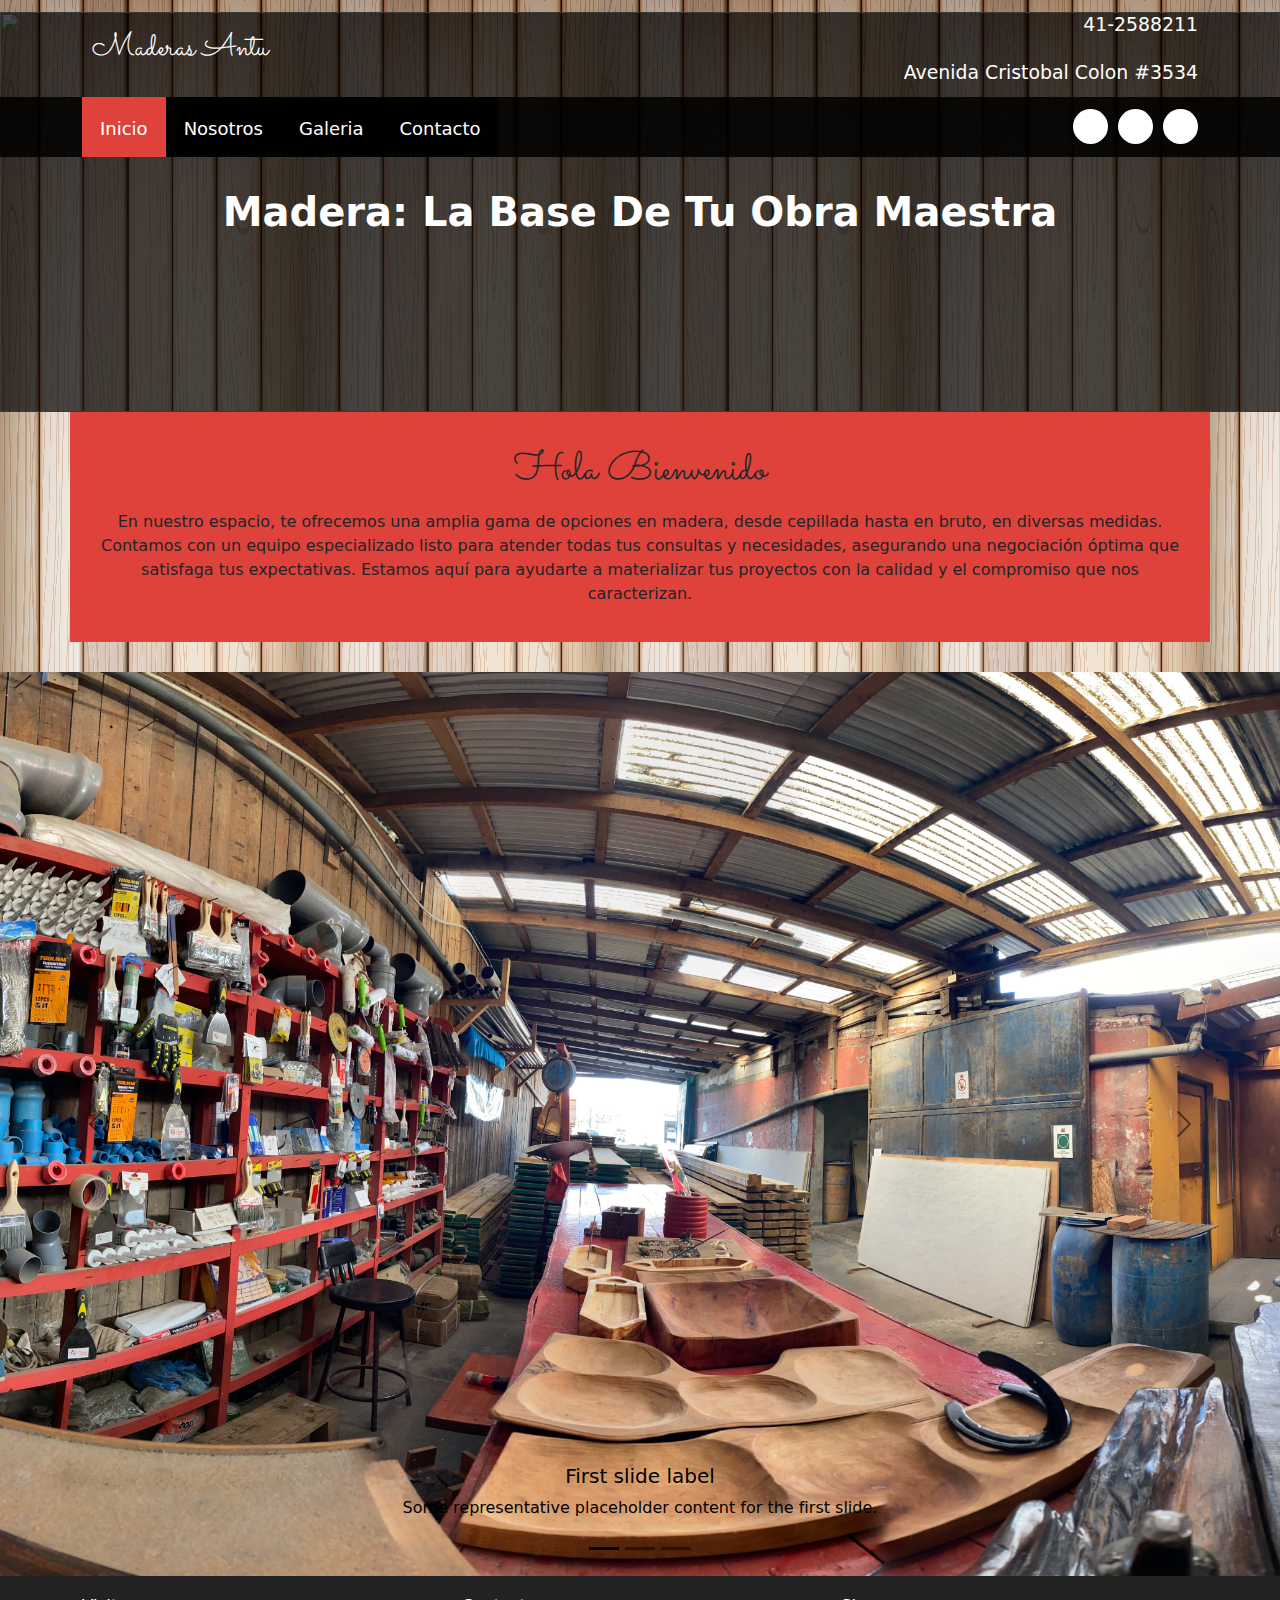
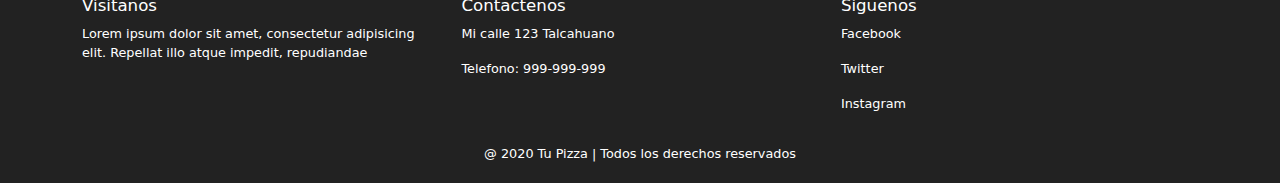
==== commit 566cdd4d: "ahora limpio desde 0 otra vez" ====
--- a/index.html
+++ b/index.html
@@ -6,7 +6,7 @@
     <meta name="viewport" content="width=device-width, user-scalable=yes, initial-scale=1.0, maximum-scale=2.0, minimum-scale=1.0">
     <link rel="stylesheet" href="css/estilo.css">
     <link href="https://file.myfontastic.com/3j45yvRpaWhzeStdASehh9/icons.css" rel="stylesheet">
-    <!-- jajajaja ultimo -->
+    <link href="https://cdn.jsdelivr.net/npm/bootstrap@5.3.3/dist/css/bootstrap.min.css" rel="stylesheet" integrity="sha384-QWTKZyjpPEjISv5WaRU9OFeRpok6YctnYmDr5pNlyT2bRjXh0JMhjY6hW+ALEwIH" crossorigin="anonymous">
 </head>
 <body style="background-image: url('img/fondo.jpg'); background-repeat: repeat; background-size: 300px 1300px;">
     <header class="main-header">
@@ -55,9 +55,46 @@
                 </p>
             </div>
         </section>
-        <section class="group main__about_description">
+        <section class="carrusel">
         
-
+            <div id="carouselExampleDark" class="carousel carousel-dark slide">
+                <div class="carousel-indicators">
+                  <button type="button" data-bs-target="#carouselExampleDark" data-bs-slide-to="0" class="active" aria-current="true" aria-label="Slide 1"></button>
+                  <button type="button" data-bs-target="#carouselExampleDark" data-bs-slide-to="1" aria-label="Slide 2"></button>
+                  <button type="button" data-bs-target="#carouselExampleDark" data-bs-slide-to="2" aria-label="Slide 3"></button>
+                </div>
+                <div class="carousel-inner">
+                  <div class="carousel-item active" data-bs-interval="10000">
+                    <img src="img/carru1.jpg" class="d-block w-100" alt="...">
+                    <div class="carousel-caption d-none d-md-block">
+                      <h5>First slide label</h5>
+                      <p>Some representative placeholder content for the first slide.</p>
+                    </div>
+                  </div>
+                  <div class="carousel-item" data-bs-interval="2000">
+                    <img src="..." class="d-block w-100" alt="...">
+                    <div class="carousel-caption d-none d-md-block">
+                      <h5>Second slide label</h5>
+                      <p>Some representative placeholder content for the second slide.</p>
+                    </div>
+                  </div>
+                  <div class="carousel-item">
+                    <img src="..." class="d-block w-100" alt="...">
+                    <div class="carousel-caption d-none d-md-block">
+                      <h5>Third slide label</h5>
+                      <p>Some representative placeholder content for the third slide.</p>
+                    </div>
+                  </div>
+                </div>
+                <button class="carousel-control-prev" type="button" data-bs-target="#carouselExampleDark" data-bs-slide="prev">
+                  <span class="carousel-control-prev-icon" aria-hidden="true"></span>
+                  <span class="visually-hidden">Previous</span>
+                </button>
+                <button class="carousel-control-next" type="button" data-bs-target="#carouselExampleDark" data-bs-slide="next">
+                  <span class="carousel-control-next-icon" aria-hidden="true"></span>
+                  <span class="visually-hidden">Next</span>
+                </button>
+              </div>
         
         </section>
         <section class="group today-special">
--- a/css/estilo.css
+++ b/css/estilo.css
@@ -3,7 +3,6 @@
 *{
     box-sizing: border-box;
 }
-
 body{
     font-family: 'Montserrat', sans-serif;
     margin: 0;
@@ -39,7 +38,7 @@
 }
 .logo{
     font-size: 1.9em;
-    color: #000000;
+    color: #f241ff;
     padding: 10px;
     font-family: 'Sacramento', cursive;       
 }
@@ -163,11 +162,11 @@
 }
 .banner__content {
     width: 70%;
-    color: rgb(255, 255, 255);
+    color: white;
     text-align:center;
     position: absolute;
     z-index: 1500;
-    top: 65%;
+    top: 50%;
     left: 50%;
     transform: translateX(-50%) translateY(-50%);
     font-size: 1.5em;
@@ -177,30 +176,25 @@
 
 /*----------------Estilos Principales------------------*/
 .group--color .container{
-	background-color: #000000a5;
+	background-color: #DE423A;
 	padding: 10px;
 	text-align: center;
+	
 }
 .main__title{
-	margin: 20px 0;
+	margin: 15px 0;
 	font-size: 2.8em;
 	font-family: 'Sacramento',cursive;
-	color: #ffffff;
-	text-decoration: underline;
+	
 }
 .column__title{
 	font-size: 1.3em;
 }
-.main_txt{
-	font-size: 1.1em;
-	text-align: justify;
-	color: #ffffff;
-}
-
 .main__about_description .column:nth-child(2){
 	padding: 10px;
 }
 .btn{
+	
 	display: block;
 	text-align: center;
 	text-decoration: none;
@@ -250,7 +244,6 @@
 	padding-bottom: 20px;
 	font-size: .8em;
 }
-
 .copy{
 	text-align: center;
 	margin: auto;
@@ -330,7 +323,7 @@
 }
 @media screen and (min-width:1024px){
 .container{
-		width: 100%;
+		width: 1000px
 	}
 	.logo{
 		padding-top: 20px;
@@ -369,11 +362,13 @@
 	}
 	
 	.menu__link{
+   
     	padding: 18px;
+      
 	}
 	.group--color .container{
-		margin-top: 45px;
-		margin-bottom: 45px;
+		margin-top: 0;
+		margin-bottom: 30px;
 		padding: 20px
 	
 	}
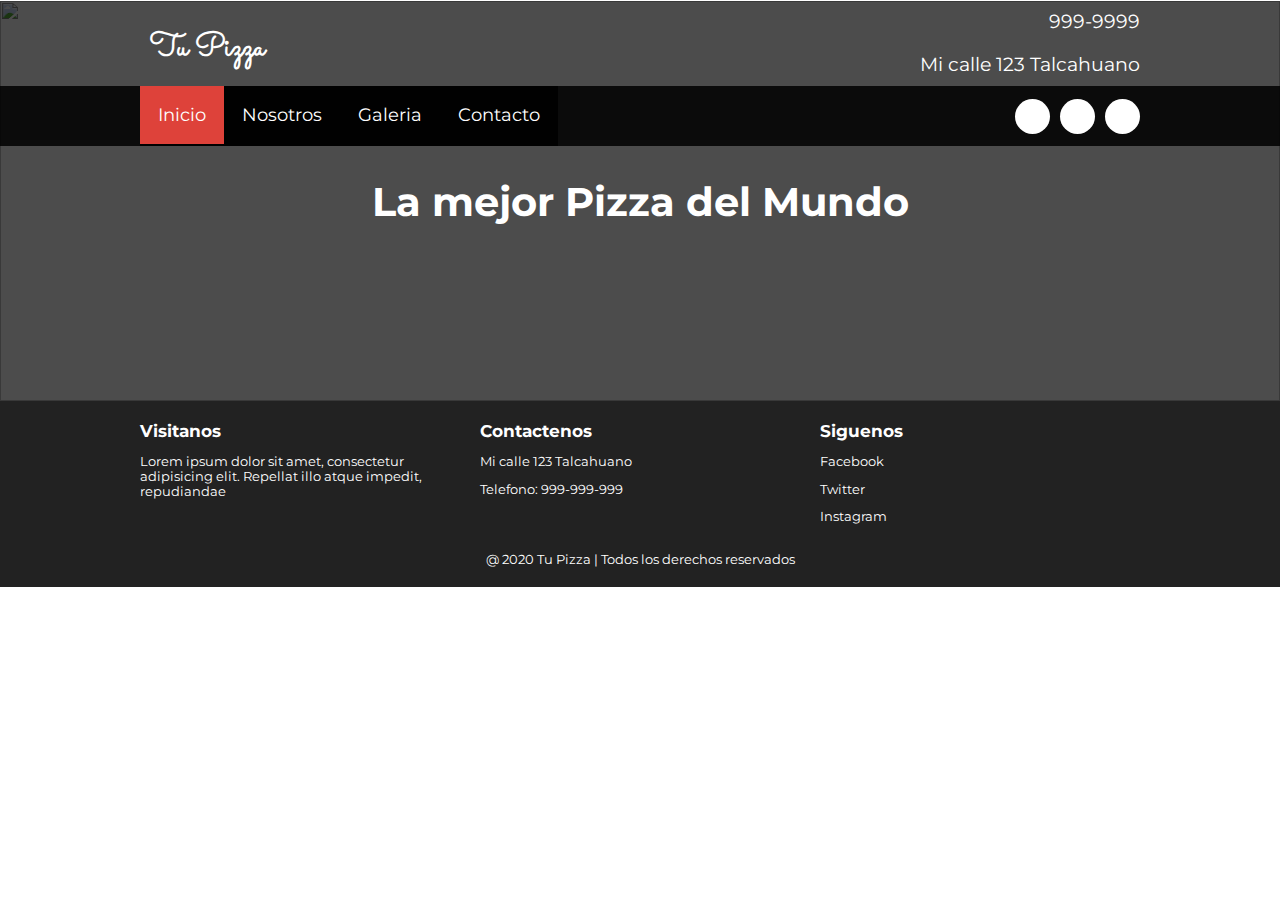
==== commit f6367e0c: "vamos otra vez" ====
--- a/index.html
+++ b/index.html
@@ -6,21 +6,20 @@
     <meta name="viewport" content="width=device-width, user-scalable=yes, initial-scale=1.0, maximum-scale=2.0, minimum-scale=1.0">
     <link rel="stylesheet" href="css/estilo.css">
     <link href="https://file.myfontastic.com/3j45yvRpaWhzeStdASehh9/icons.css" rel="stylesheet">
-    <link href="https://cdn.jsdelivr.net/npm/bootstrap@5.3.3/dist/css/bootstrap.min.css" rel="stylesheet" integrity="sha384-QWTKZyjpPEjISv5WaRU9OFeRpok6YctnYmDr5pNlyT2bRjXh0JMhjY6hW+ALEwIH" crossorigin="anonymous">
 </head>
-<body style="background-image: url('img/fondo.jpg'); background-repeat: repeat; background-size: 300px 1300px;">
+<body>
     <header class="main-header">
         <div class="container container--flex">
             <div class="logo-container column column--50">
-                <h1 class="logo">Maderas Antu</h1>
+                <h1 class="logo">Tu Pizza</h1>
             </div>
             <div class="main-header__contactInfo column column--50">
                 <p class="main-header__contactInfo__phone">
-                    <span class="icon-phone">41-2588211
+                    <span class="icon-phone">999-9999
                     </span>
                 </p>
                 <p class="main-header__contactInfo__addres">
-                    <span class="icon-location">Avenida Cristobal Colon #3534</span>
+                    <span class="icon-location">Mi calle 123 Talcahuano</span>
                 </p>
                 
             </div>
@@ -42,66 +41,11 @@
             </div>
         </div>
     </nav>
-    <section class="banner" >
+    <section class="banner">
         <img src="img/banner.jpg" alt="" class="banner__img">
-        <div class="banner__content">Madera: La Base De Tu Obra Maestra</div>
+        <div class="banner__content">La mejor Pizza del Mundo</div>
     </section>
-    <main class="main1" >
-        <section class="group--color">
-            <div class="container">
-                <h2 class="main__title">Hola Bienvenido</h2>
-                <p class="main_txt">
-                En nuestro espacio, te ofrecemos una amplia gama de opciones en madera, desde cepillada hasta en bruto, en diversas medidas. Contamos con un equipo especializado listo para atender todas tus consultas y necesidades, asegurando una negociación óptima que satisfaga tus expectativas. Estamos aquí para ayudarte a materializar tus proyectos con la calidad y el compromiso que nos caracterizan.
-                </p>
-            </div>
-        </section>
-        <section class="carrusel">
-        
-            <div id="carouselExampleDark" class="carousel carousel-dark slide">
-                <div class="carousel-indicators">
-                  <button type="button" data-bs-target="#carouselExampleDark" data-bs-slide-to="0" class="active" aria-current="true" aria-label="Slide 1"></button>
-                  <button type="button" data-bs-target="#carouselExampleDark" data-bs-slide-to="1" aria-label="Slide 2"></button>
-                  <button type="button" data-bs-target="#carouselExampleDark" data-bs-slide-to="2" aria-label="Slide 3"></button>
-                </div>
-                <div class="carousel-inner">
-                  <div class="carousel-item active" data-bs-interval="10000">
-                    <img src="img/carru1.jpg" class="d-block w-100" alt="...">
-                    <div class="carousel-caption d-none d-md-block">
-                      <h5>First slide label</h5>
-                      <p>Some representative placeholder content for the first slide.</p>
-                    </div>
-                  </div>
-                  <div class="carousel-item" data-bs-interval="2000">
-                    <img src="..." class="d-block w-100" alt="...">
-                    <div class="carousel-caption d-none d-md-block">
-                      <h5>Second slide label</h5>
-                      <p>Some representative placeholder content for the second slide.</p>
-                    </div>
-                  </div>
-                  <div class="carousel-item">
-                    <img src="..." class="d-block w-100" alt="...">
-                    <div class="carousel-caption d-none d-md-block">
-                      <h5>Third slide label</h5>
-                      <p>Some representative placeholder content for the third slide.</p>
-                    </div>
-                  </div>
-                </div>
-                <button class="carousel-control-prev" type="button" data-bs-target="#carouselExampleDark" data-bs-slide="prev">
-                  <span class="carousel-control-prev-icon" aria-hidden="true"></span>
-                  <span class="visually-hidden">Previous</span>
-                </button>
-                <button class="carousel-control-next" type="button" data-bs-target="#carouselExampleDark" data-bs-slide="next">
-                  <span class="carousel-control-next-icon" aria-hidden="true"></span>
-                  <span class="visually-hidden">Next</span>
-                </button>
-              </div>
-        
-        </section>
-        <section class="group today-special">
-            
 
-            
-        </section>
     </main>
     <footer class="main-footer">
         <div class="container container--flex">
@@ -113,6 +57,7 @@
                 <h2 class="column__title">Contactenos</h2>
                 <p class="column__txt">Mi calle 123 Talcahuano</p>
                 <p class="column__txt">Telefono: 999-999-999</p>
+               
             </div>
             <div class="column column--33">
                 <h2 class="column__title">Siguenos</h2>
--- a/css/estilo.css
+++ b/css/estilo.css
@@ -1,4 +1,3 @@
-
 @import url('https://fonts.googleapis.com/css2?family=Montserrat:wght@300&family=Sacramento&display=swap');
 *{
     box-sizing: border-box;
@@ -13,7 +12,7 @@
     width: 100%;
     max-width: 100%;
 }
-h1,h2,h3,h4,h5{
+h1,h2,h3{
     margin: 0;
 }
 .container{
@@ -38,9 +37,10 @@
 }
 .logo{
     font-size: 1.9em;
-    color: #f241ff;
+    color: #de423a;
     padding: 10px;
-    font-family: 'Sacramento', cursive;       
+    font-family: 'Sacramento', cursive;
+        
 }
 .main-header__contactInfo__phone{
     background:#de423a;
@@ -137,9 +137,6 @@
     background-color: #DE423A;
     
 }
-.mostrar{
-    height: 210px;
-}
 /*----------------Estilos Banner------------------*/
 
 .banner{
@@ -190,49 +187,12 @@
 .column__title{
 	font-size: 1.3em;
 }
-.main__about_description .column:nth-child(2){
-	padding: 10px;
-}
-.btn{
-	
-	display: block;
-	text-align: center;
-	text-decoration: none;
-	width: 120px;
-	background: #DE423A;
-	color: #fff;
-	padding:10px;
-	margin: 10px auto;
-	
-}
 .group__title{
 	font-family:'Sacramento',cursive;
 	text-align: center;
 	font-weight: bold;
 	font-size: 1.8em;
 	margin: 30px;
-}
-
-.today-special .column {
-	margin-bottom: 30px;
-	text-align: center;
-}
-
-.today-special__img{
-	margin: auto;
-	max-width: 350px;
-}
-
-.today-special__tittle{
-	
-	font-size: 1.3em;
-	padding-top: 10px;
-	padding-bottom: 20px;
-}
-.today-special__price{
-	font-size: 1.5em;
-	color: #DE423a;
-	font-weight: bold;
 }
 
 /*----------------Estilos Principales------------------*/
@@ -292,28 +252,8 @@
 	.column--50{
 		width: 49%;
 	}
-	.column--50--25{
-		width: 49%;
-	}
 	.column--33{
 		width: 32%;
-	}
-	
-	.main__about_description .column:nth-child(2){
-		padding-left: 20px;
-		font-size: .9em;
-		
-	}
-	.main__about_description .btn{
-		margin: 0;
-	}
-	.today-special .column {
-		border: 5px solid #ddd;
-		padding: 5px;
-	}
-	.today-special__img{
-		height: 200px;
-		object-fit: cover;
 	}
 	.main-footer .container--flex{
 		align-items: flex-start;
@@ -367,7 +307,7 @@
       
 	}
 	.group--color .container{
-		margin-top: 0;
+		margin-top: 30px;
 		margin-bottom: 30px;
 		padding: 20px
 	
@@ -375,44 +315,8 @@
 	.main__title{
 		font-size: 2.5em;
 	}
-	.main__about_description .column--50:nth-child(2) .column__txt
-	{
-		line-height: 55px;
-		text-align: justify;
-		
-	}
 	.group__title{
 		font-size: 2.5em;
 	}
-	.column--50--25{
-		width: 24.5%;
-	}
-	.today-special__tittle{
-	
-		font-size: 1.9em;
-		
-	}
-	.today-special__price{
-	font-size: 2.2em;
-	
-	}
-}
-
-
-
-
-
-
-
-
-
-
-
-
-
-
-
-
-
-
-
+}
+
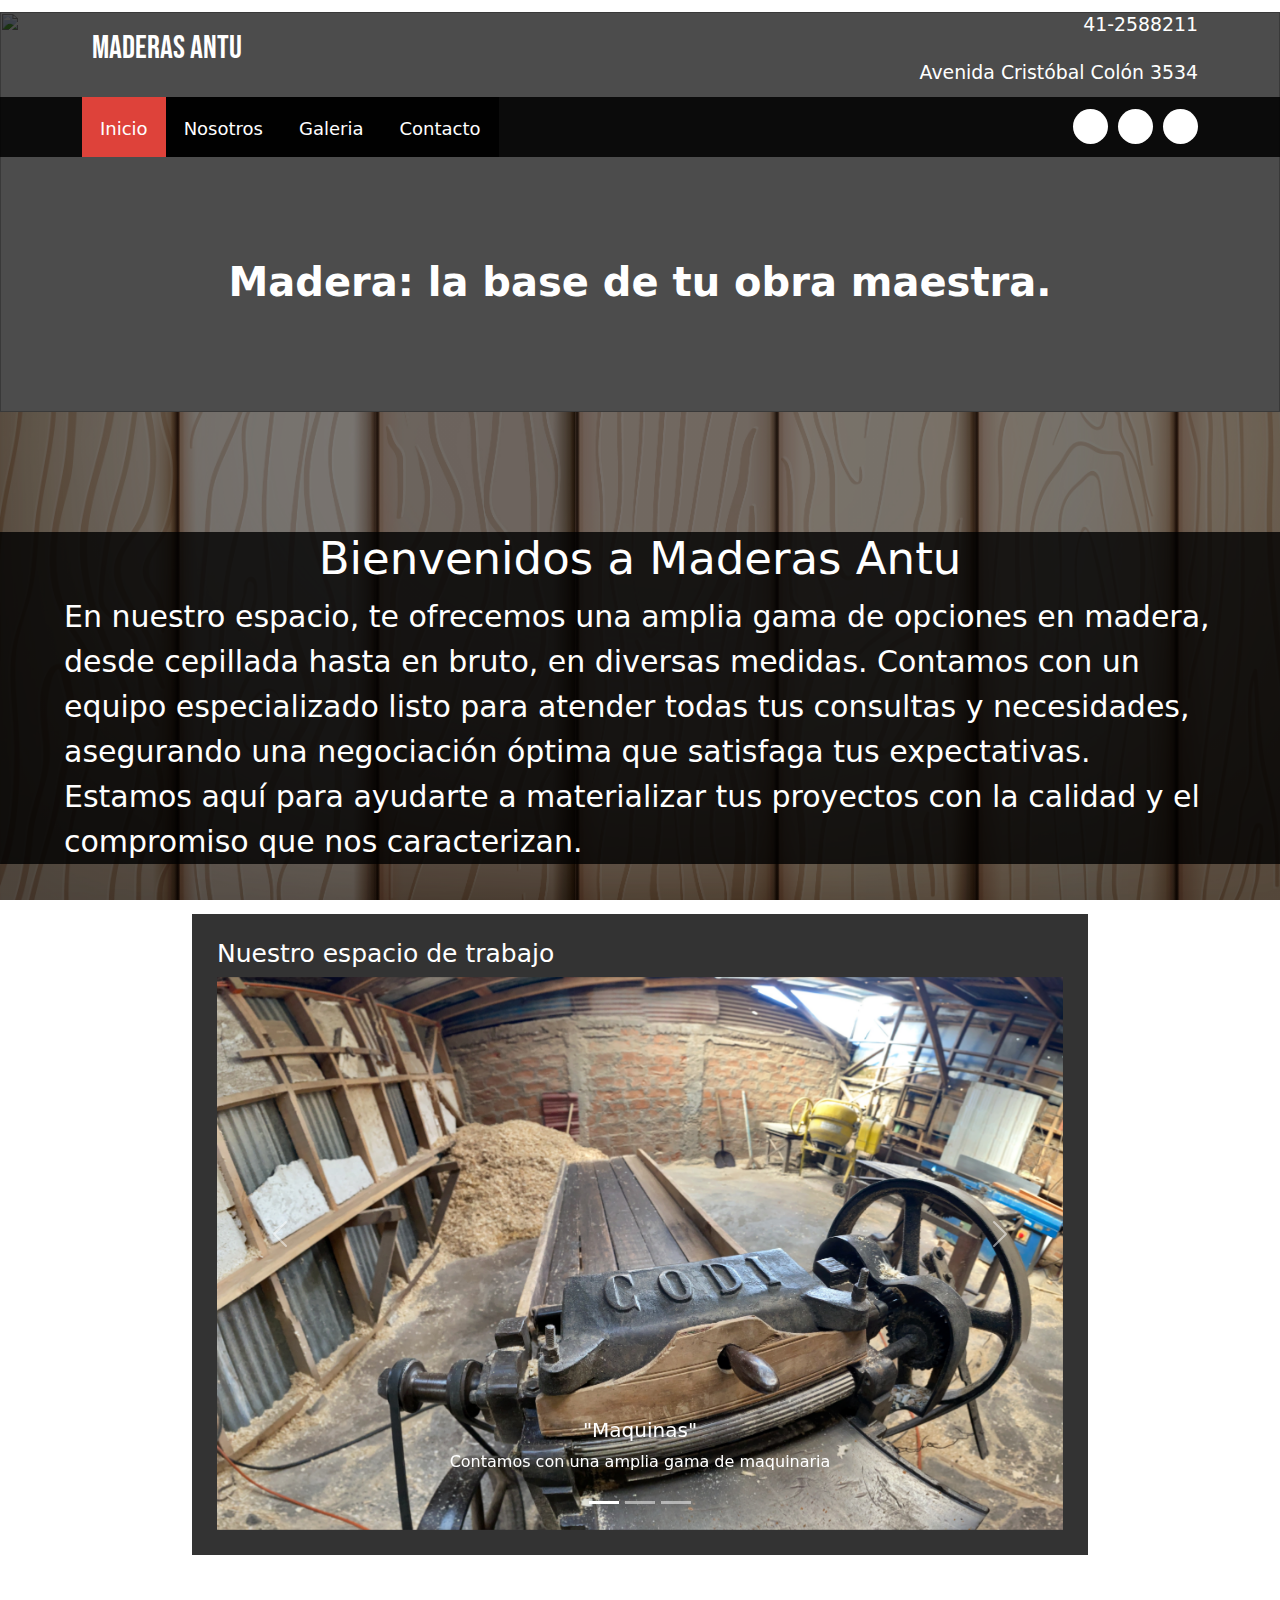
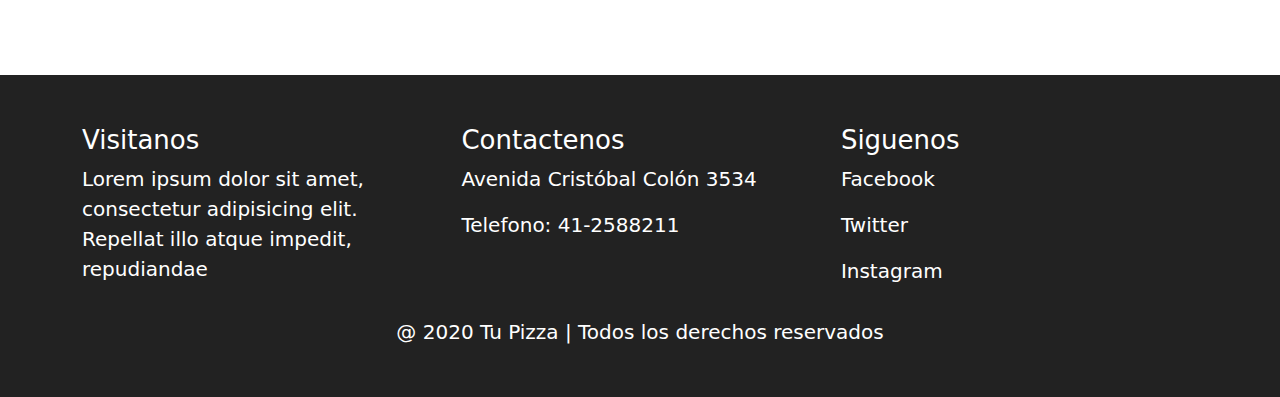
==== commit a5fc88ba: "ultimo" ====
--- a/index.html
+++ b/index.html
@@ -6,22 +6,24 @@
     <meta name="viewport" content="width=device-width, user-scalable=yes, initial-scale=1.0, maximum-scale=2.0, minimum-scale=1.0">
     <link rel="stylesheet" href="css/estilo.css">
     <link href="https://file.myfontastic.com/3j45yvRpaWhzeStdASehh9/icons.css" rel="stylesheet">
+    <link rel="stylesheet" href="https://stackpath.bootstrapcdn.com/bootstrap/4.3.1/css/bootstrap.min.css">
+    <link href="https://cdn.jsdelivr.net/npm/bootstrap@5.3.3/dist/css/bootstrap.min.css" rel="stylesheet" integrity="sha384-QWTKZyjpPEjISv5WaRU9OFeRpok6YctnYmDr5pNlyT2bRjXh0JMhjY6hW+ALEwIH" crossorigin="anonymous">
 </head>
 <body>
+    <script src="https://cdn.jsdelivr.net/npm/bootstrap@5.3.3/dist/js/bootstrap.bundle.min.js"></script>
     <header class="main-header">
         <div class="container container--flex">
             <div class="logo-container column column--50">
-                <h1 class="logo">Tu Pizza</h1>
+                <h1 class="logo">MADERAS ANTU</h1>
             </div>
             <div class="main-header__contactInfo column column--50">
                 <p class="main-header__contactInfo__phone">
-                    <span class="icon-phone">999-9999
+                    <span class="icon-phone">41-2588211
                     </span>
                 </p>
                 <p class="main-header__contactInfo__addres">
-                    <span class="icon-location">Mi calle 123 Talcahuano</span>
+                    <span class="icon-location">Avenida Cristóbal Colón 3534</span>
                 </p>
-                
             </div>
         </div>
     </header>
@@ -43,9 +45,54 @@
     </nav>
     <section class="banner">
         <img src="img/banner.jpg" alt="" class="banner__img">
-        <div class="banner__content">La mejor Pizza del Mundo</div>
+        <div class="banner__content">Madera: la base de tu obra maestra.</div>
     </section>
-
+    <main> 
+        <section class="bienvenido">
+            <div class="container2">
+                <h2 class="titulo2">Bienvenidos a Maderas Antu</h2>
+                <p class="cuerpo2">En nuestro espacio, te ofrecemos una amplia gama de opciones en madera, desde cepillada hasta en bruto, en diversas medidas. Contamos con un equipo especializado listo para atender todas tus consultas y necesidades, asegurando una negociación óptima que satisfaga tus expectativas. Estamos aquí para ayudarte a materializar tus proyectos con la calidad y el compromiso que nos caracterizan. </p>
+            </div>
+        </section>
+        <div id="carouselExampleCaptions" class="carousel slide">
+            <h2 class="blanco">Nuestro espacio de trabajo</h2>
+            <div class="carousel-indicators">
+              <button type="button" data-bs-target="#carouselExampleCaptions" data-bs-slide-to="0" class="active" aria-current="true" aria-label="Slide 1"></button>
+              <button type="button" data-bs-target="#carouselExampleCaptions" data-bs-slide-to="1" aria-label="Slide 2"></button>
+              <button type="button" data-bs-target="#carouselExampleCaptions" data-bs-slide-to="2" aria-label="Slide 3"></button>
+            </div>
+            <div class="carousel-inner">
+              <div class="carousel-item active">
+                <img src="img/1.jpg" class="d-block w-100" alt="...">
+                <div class="carousel-caption d-none d-md-block">
+                  <h5 >"Maquinas"</h5>
+                  <p>Contamos con una amplia gama de maquinaria</p>
+                </div>
+              </div>
+              <div class="carousel-item">
+                <img src="img/2.jpg" class="d-block w-100" alt="...">
+                <div class="carousel-caption d-none d-md-block">
+                  <h5>"Lobby"</h5>
+                  <p>Contamos con espacio de ferreteria</p>
+                </div>
+              </div>
+              <div class="carousel-item">
+                <img src="img/3.jpg" class="d-block w-100" alt="...">
+                <div class="carousel-caption d-none d-md-block">
+                  <h5>"Taller"</h5>
+                  <p>Contamos con amplia gama de herramientas</p>
+                </div>
+              </div>
+            </div>
+            <button class="carousel-control-prev" type="button" data-bs-target="#carouselExampleCaptions" data-bs-slide="prev">
+              <span class="carousel-control-prev-icon" aria-hidden="true"></span>
+              <span class="visually-hidden">Previous</span>
+            </button>
+            <button class="carousel-control-next" type="button" data-bs-target="#carouselExampleCaptions" data-bs-slide="next">
+              <span class="carousel-control-next-icon" aria-hidden="true"></span>
+              <span class="visually-hidden">Next</span>
+            </button>
+          </div>
     </main>
     <footer class="main-footer">
         <div class="container container--flex">
@@ -55,9 +102,8 @@
             </div>
             <div class="column column--33">
                 <h2 class="column__title">Contactenos</h2>
-                <p class="column__txt">Mi calle 123 Talcahuano</p>
-                <p class="column__txt">Telefono: 999-999-999</p>
-               
+                <p class="column__txt">Avenida Cristóbal Colón 3534</p>
+                <p class="column__txt">Telefono: 41-2588211</p>
             </div>
             <div class="column column--33">
                 <h2 class="column__title">Siguenos</h2>
--- a/css/estilo.css
+++ b/css/estilo.css
@@ -1,9 +1,9 @@
-@import url('https://fonts.googleapis.com/css2?family=Montserrat:wght@300&family=Sacramento&display=swap');
+@import url('https://fonts.googleapis.com/css2?family=Bebas+Neue&display=swap');
 *{
     box-sizing: border-box;
 }
 body{
-    font-family: 'Montserrat', sans-serif;
+    font-family: 'Bebas Neue', sans-serif;
     margin: 0;
 }
 /*----------------Estilos Base------------------*/
@@ -37,9 +37,9 @@
 }
 .logo{
     font-size: 1.9em;
-    color: #de423a;
+    color: #000000;
     padding: 10px;
-    font-family: 'Sacramento', cursive;
+    font-family: 'Bebas Neue', cursive;
         
 }
 .main-header__contactInfo__phone{
@@ -137,6 +137,9 @@
     background-color: #DE423A;
     
 }
+.mostrar{
+    height: 210px;
+}
 /*----------------Estilos Banner------------------*/
 
 .banner{
@@ -200,9 +203,9 @@
 	background: #222;
 	color: #fff;
 	padding: 10px;
-	padding-top: 20px;
-	padding-bottom: 20px;
-	font-size: .8em;
+	padding-top: 50px;
+	padding-bottom: 50px;
+	font-size: 20px;
 }
 .copy{
 	text-align: center;
@@ -223,11 +226,93 @@
 	right: 5px;
 }
 
+/*----------------Quienes------------------*/
+main {
+	min-height: 100vh; /* Esto hará que el elemento tenga al menos la altura de la ventana del navegador */
+	background-image: linear-gradient(rgba(0, 0, 0, 0.5), rgba(0, 0, 0, 0.5)), url('../img/madera.jpg');
+	background-size: cover;
+	background-repeat: no-repeat;
+	background-attachment: fixed; /* Fija la imagen de fondo en la ventana del navegador */
+	padding-top: 70px; /* Crea un espacio inicial de 50px */
+	padding-bottom: 70px;
+}
+
+.bienvenido {
+	margin-top: 50px; /* Mueve el contenido de .bienvenido hacia abajo */
+	background-color: rgba(0, 0, 0, 0.8); /* Fondo negro con 80% de transparencia */
+
+}
+
+.container2 {
+	width: 90%;
+	margin: auto;
+	margin-left: auto;
+
+}
+
+.titulo2{
+	color: #fff;
+	font-size: 45px;
+	text-align: center;
+}
+
+.cuerpo2{
+	color: #fff;
+	font-size: 30px;
+}
+
+.blanco{
+	font-size: 25px;
+	color: #fff;
+}
+
+#carouselExampleCaptions {
+	background-color: rgba(0, 0, 0, 0.8); /* Fondo negro con 80% de transparencia */
+	border: 25px solid rgba(0, 0, 0, 0.0); /* Borde oscuro y semi-transparente */
+	width: 70%; /* Ajusta el ancho del carrusel al 50% del ancho de su contenedor */
+	height: 50%; /* Ajusta la altura del carrusel al 50% de la altura de su contenedor */
+	margin: auto; /* Centra el carrusel en su contenedor */
+	margin-top: 50px;
+	margin-bottom: 50px;
+
+}
+
+.mi-carrusel img {
+	max-width: 100%; /* Asegura que la imagen ocupe el 100% del ancho del carrusel */
+	max-height: 100%; /* Asegura que la imagen ocupe el 100% de la altura del carrusel */
+	object-fit: contain; /* Esto asegura que las imágenes se redimensionen para ajustarse al contenedor sin recortarlas */
+
+}
+
+
+
+
+
+/* main .carousel {
+	width: 80%; 
+	margin: auto; 
+}
+
+.carousel-inner {
+    width: 50%;
+    margin-top: 100px;
+
+
+    border-radius: 15px; 
+}
+
+.carousel-inner img {
+	width: 100%; 
+	height: 100%; 
+	object-fit: cover; 
+} */
+
+
 /*----------------Estilos Responsivos------------------*/
 
 @media screen and (min-width:480px){
 	.logo{
-		color: #fff;
+		color: #ffffff;
 		
 	}
 	.main-header__contactInfo{
@@ -248,6 +333,7 @@
 	}
 	.banner__content{
 		font-size:1.5em;
+		margin-top: 4px;
 	}
 	.column--50{
 		width: 49%;
@@ -286,8 +372,10 @@
     	padding: 0px;
 	}
 	
+	
 	.banner__content{
 		font-size:2.5em;
+		margin-top: 70px;
 	}
 	
 	.icon-menu{
@@ -318,5 +406,6 @@
 	.group__title{
 		font-size: 2.5em;
 	}
-}
-
+
+}
+
